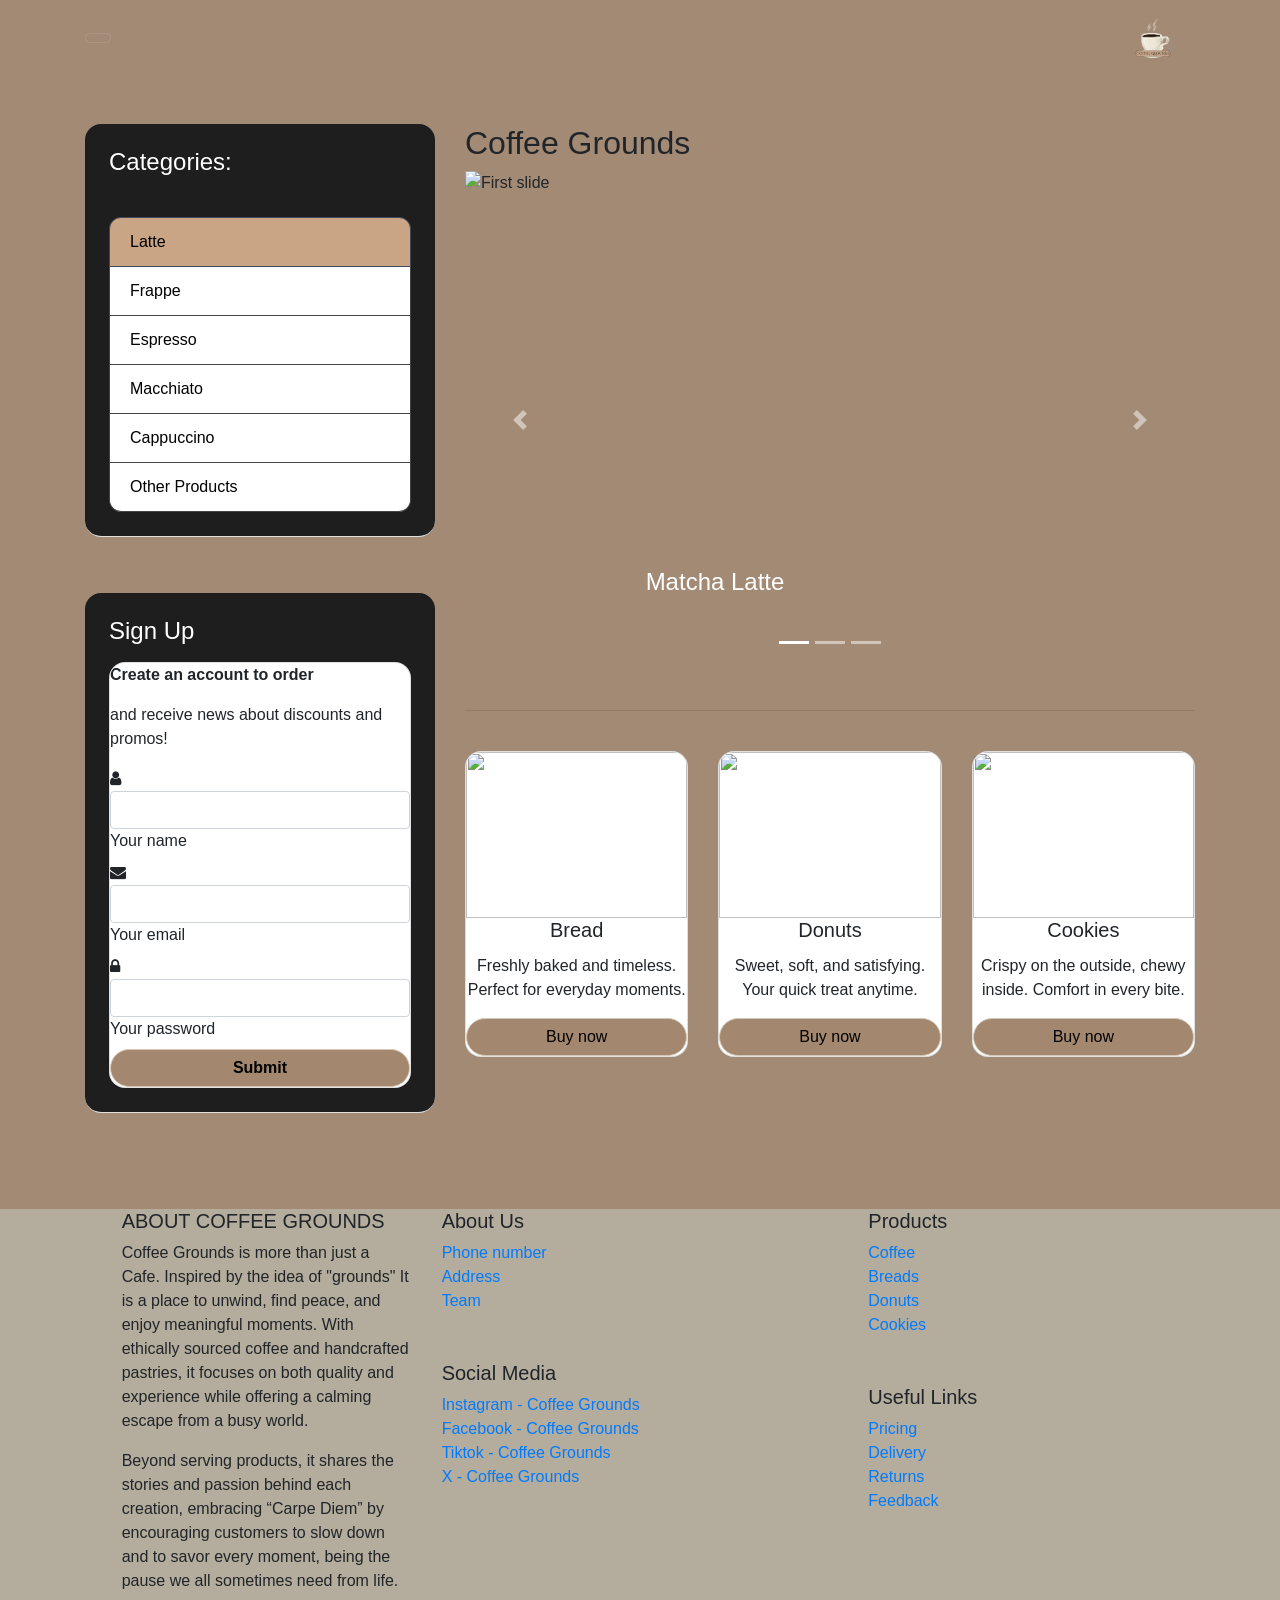
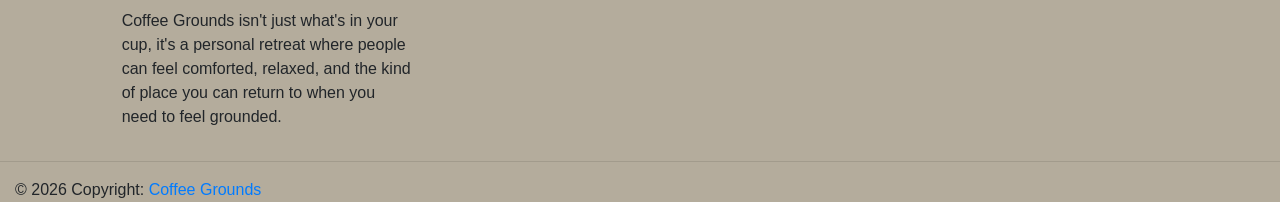
==== index.html @ 026059b1 "Add files via upload" ====
<!DOCTYPE html>
<html lang="en">

  <head>
    <meta charset="UTF-8">
    <title>Coffee Grounds</title>
    <link rel='stylesheet' href='https://cdnjs.cloudflare.com/ajax/libs/twitter-bootstrap/4.0.0-alpha.6/css/bootstrap.css'>
    <link rel='stylesheet' href='https://cdnjs.cloudflare.com/ajax/libs/mdbootstrap/4.3.0/css/mdb.min.css'>
    <link rel='stylesheet' href='https://cdnjs.cloudflare.com/ajax/libs/font-awesome/4.7.0/css/font-awesome.css'>
    <link rel="stylesheet" href="css/style.css">

  </head>

  <body>
  <header>

  <nav class="navbar navbar-toggleable-md navbar-dark">
    <div class="container">
      <button class="navbar-toggler navbar-toggler-right" type="button" data-toggle="collapse" data-target="#navbarNav1" aria-controls="navbarNav1" aria-expanded="false" aria-label="Toggle navigation">
                </button>
      <a class="navbar-brand" href="index.html">
          <img class="logo-img" src="./logo/COFFEE GROUNDS.png">
      </a>
      <div class="collapse navbar-collapse" id="navbarNav1">
        <ul class="navbar-nav mr-auto">
          <li class="nav-item active">
            <a class="nav-link">Home <span class="sr-only">(current)</span></a>
          </li>
          <li class="nav-item">
            <a class="nav-link">Our Story</a>
          </li>
          <li class="nav-item">
            <a class="nav-link">Pricing</a>
          </li>
          <li class="nav-item dropdown btn-group">
            <a class="nav-link dropdown-toggle" id="dropdownMenu1" data-toggle="dropdown" aria-haspopup="true" aria-expanded="false">More info</a>
            <div class="dropdown-menu dropdown" aria-labelledby="dropdownMenu1">
              <a class="dropdown-item">Contact</a>
              <a class="dropdown-item">Billing adress</a>
              <a class="dropdown-item">Discounts</a>
            </div>
          </li>
        </ul>
        <form class="form-inline waves-effect waves-light">
          <input class="form-control" type="text" placeholder="Search">
        </form>
      </div>
    </div>
  </nav>

</header>

<main>

  <div class="container">
    <div class="row">

      <div class="col-lg-4 wow fadeIn" data-wow-delay="0.2s">

        <div class="widget-wrapper">
          <h4>Categories:</h4>
          <br>
          <div class="list-group">
            <a href="categories/latte.html" class="list-group-item active">Latte</a>
            <a href="categories/frappe.html" class="list-group-item">Frappe</a>
            <a href="categories/espresso.html" class="list-group-item">Espresso</a>
            <a href="categories/macchiato.html" class="list-group-item">Macchiato</a>
            <a href="categories/cappuccino.html" class="list-group-item">Cappuccino</a>
            <a href="categories/others.html" class="list-group-item">Other Products</a>
          </div>
        </div>
<br>
        <div class="widget-wrapper wow fadeIn" data-wow-delay="0.4s">
          <h4>Sign Up</h4>
          <div class="card">
            <div class="card-block">
              <p><strong>Create an account to order</strong></p>
              <p>and receive news about discounts and promos!</p>
              <div class="md-form">
                <i class="fa fa-user prefix"></i>
                <input type="text" id="form1" class="form-control">
                <label for="form1">Your name</label>
              </div>
              <div class="md-form">
                <i class="fa fa-envelope prefix"></i>
                <input type="text" id="form2" class="form-control">
                <label for="form2">Your email</label>
              </div>
              <div class="md-form">
                <i class="fa fa-lock prefix"></i>
                <input type="text" id="form3" class="form-control">
                <label for="form3">Your password</label>
              </div>
                <a href="" class="btn btn-default"><strong>Submit</strong></a>

            </div>
          </div>
        </div>

      </div>

      <div class="col-lg-8">

        <div class="row wow fadeIn" data-wow-delay="0.4s">
          <div class="col-lg-12">
            <div class="divider-new">
              <h2 class="h2-responsive">Coffee Grounds</h2>
            </div>


            <div id="carousel-example-1z" class="carousel slide carousel-fade" data-ride="carousel">
              <ol class="carousel-indicators">
                <li data-target="#carousel-example-1z" data-slide-to="0" class="active"></li>
                <li data-target="#carousel-example-1z" data-slide-to="1"></li>
                <li data-target="#carousel-example-1z" data-slide-to="2"></li>
              </ol>
              <div class="carousel-inner" role="listbox">
                <div class="carousel-item active">
                  <img src="https://www.acozykitchen.com/wp-content/uploads/2017/04/IcedMatchaLatte-1.jpg" alt="First slide">
                  <div class="carousel-caption">
                    <h4>Matcha Latte</h4>
                    <br>
                  </div>
                </div>
                <div class="carousel-item">
                  <img src="https://www.mygingergarlickitchen.com/wp-content/rich-markup-images/1x1/1x1-iced-spanish-latte.jpg" alt="Second slide">
                  <div class="carousel-caption">
                    <h4>Spanish Latte</h4>
                    <br>
                  </div>
                </div>
                <div class="carousel-item">
                  <img src="https://nucleuscoffee.com/cdn/shop/articles/Latte-recipe.jpg" alt="Third slide">
                  <div class="carousel-caption">
                    <h4>Latte</h4>
                    <br>
                  </div>
                </div>
              </div>
              <a class="carousel-control-prev" href="#carousel-example-1z" role="button" data-slide="prev">
                <span class="carousel-control-prev-icon" aria-hidden="true"></span>
                <span class="sr-only">Previous</span>
              </a>
              <a class="carousel-control-next" href="#carousel-example-1z" role="button" data-slide="next">
                <span class="carousel-control-next-icon" aria-hidden="true"></span>
                <span class="sr-only">Next</span>
              </a>
            </div>
          </div>
        </div>
        <br>
        <hr class="extra-margins">

        <div class="row">
          <div class="col-lg-4">
            <div class="card  wow fadeIn" data-wow-delay="0.2s">

              <div class="view overlay hm-white-slight">
                <img src="https://horizon.com/wp-content/uploads/recipe-cin-roll-hero.jpg" class="img-fluid" alt="">
                <a href="./categories/bread.html">
                  <div class="mask"></div>
                </a>
              </div>

              <div class="card-block">
                <h4 class="card-title">Bread</h4>
                <p class="card-text">Freshly baked and timeless. Perfect for everyday moments.</p>
                <a href="./categories/bread.html" class="btn btn-default">Buy now</a>
              </div>

            </div>
          </div>

          <div class="col-lg-4">
            <div class="card  wow fadeIn" data-wow-delay="0.4s">

              <div class="view overlay hm-white-slight">
                <img src="https://static01.nyt.com/images/2024/11/24/multimedia/Classic-Glazed-Donutsrex-kpzb/Classic-Glazed-Donutsrex-kpzb-googleFourByThree.jpg " class="img-fluid" alt="">
                <a href="./categories/donuts.html">
                  <div class="mask"></div>
                </a>
              </div>

              <div class="card-block">
                <h4 class="card-title">Donuts</h4>
                <p class="card-text">Sweet, soft, and satisfying. Your quick treat anytime.</p>
                <a href="./categories/donuts.html" class="btn btn-default">Buy now</a>
              </div>

            </div>
          </div>

          <div class="col-lg-4">
            <div class="card  wow fadeIn" data-wow-delay="0.6s">

              <div class="view overlay hm-white-slight">
                <img src="https://mojo.generalmills.com/api/public/content/_pLFRXFETcuXWg_Z0MhZPw_gmi_hi_res_jpeg.jpeg?v=693b292b&t=466b54bb264e48b199fc8e83ef1136b4" class="img-fluid" alt="">
                <a href="./categories/cookies.html">
                  <div class="mask"></div>
                </a>
              </div>

              <div class="card-block">
                <h4 class="card-title">Cookies</h4>
                <p class="card-text">Crispy on the outside, chewy inside. Comfort in every bite.</p>
                <a href="./categories/cookies.html" class="btn btn-default">Buy now</a>
              </div>

            </div>
          </div>
        </div>

      </div>

    </div>
  </div>

</main>

<footer class="page-footer center-on-small-only">

  <div class="container-fluid">
    <div class="row">

      <div class="col-md-3 offset-lg-1 hidden-lg-down">
        <h5 class="title">ABOUT COFFEE GROUNDS</h5>
        <p>Coffee Grounds is more than just a Cafe. Inspired by the idea of "grounds" It is a place to unwind, find peace, and enjoy meaningful moments. With ethically sourced coffee and handcrafted pastries, it focuses on both quality and experience while offering a calming escape from a busy world.</p>

        <p>Beyond serving products, it shares the stories and passion behind each creation, embracing “Carpe Diem” by encouraging customers to slow down and to savor every moment, being the pause we all sometimes need from life.</p>

        <p>Coffee Grounds isn't just what's in your cup, it's a personal retreat where people can feel comforted, relaxed, and the kind of place you can return to when you need to feel grounded.</p>
      </div>

      <div class="col-md-4 mb-4">
        <h5 class="title">About Us</h5>
        <ul class="list-unstyled mb-5">
          <li><a href="">Phone number</a></li>
          <li><a href="">Address</a></li>
          <li><a href="">Team</a></li>
        </ul>

        <h5 class="title">Social Media</h5>
        <ul class="list-unstyled">
          <li><a href="">Instagram - Coffee Grounds</a></li>
          <li><a href="">Facebook - Coffee Grounds</a></li>
          <li><a href="">Tiktok - Coffee Grounds</a></li>
          <li><a href="">X - Coffee Grounds</a></li>
        </ul>
      </div>

      <div class="col-md-4 mb-4">
        <h5 class="title">Products</h5>
        <ul class="list-unstyled mb-5">
          <li><a href="">Coffee</a></li>
          <li><a href="">Breads</a></li>
          <li><a href="">Donuts</a></li>
          <li><a href="">Cookies</a></li>
        </ul>

        <h5 class="title">Useful Links</h5>
        <ul class="list-unstyled">
          <li><a href="">Pricing</a></li>
          <li><a href="">Delivery</a></li>
          <li><a href="">Returns</a></li>
          <li><a href="">Feedback</a></li>
        </ul>
      </div>

    </div>
  </div>

    </div>
  </div>

  <hr>
  <div class="footer-copyright">
    <div class="container-fluid">
      © 2026 Copyright: <a href="">Coffee Grounds</a>

    </div>
  </div>

</footer>
    <script src='https://code.jquery.com/jquery-3.2.1.min.js'></script>
    <script src='https://cdnjs.cloudflare.com/ajax/libs/twitter-bootstrap/4.0.0-alpha.6/js/bootstrap.js'></script>
    <script src='https://cdnjs.cloudflare.com/ajax/libs/mdbootstrap/4.3.0/js/mdb.min.js'></script>
    <script  src="./script.js"></script>

  </body>
  
</html>
---- css/style.css ----
body {
  background-color: #a28a75;
}

main {
  padding-top: 3rem;
  padding-bottom: 2rem;
}

.logo-img {
  width: 50px;
  height: auto;
  border-radius: 50%;
  object-fit: cover;
}

.list-group-item {
  color: black !important;
  background-color: white;
  border-color: #444;
}

.list-group-item:hover {
  color: #ccc !important;
  background-color: #222;
}

.list-group-item.active {
  color: black !important;
  background-color: #caa585 !important;
  border-color: #414a5c;
}

.list-group-item:first-child {
  border-top-left-radius: 12px;
  border-top-right-radius: 12px;
}

.list-group-item:last-child {
  border-bottom-left-radius: 12px;
  border-bottom-right-radius: 12px;
}

.btn-default {
  background-color: #a3876e !important;
  border-color: #d3c7b7 !important;
  color: #000 !important;
  border-radius: 20px;
  font-weight: 500;
}

.btn .btn-default {
  align-items: center;

}

.btn-default:hover {
  background-color: #c2b5a3 !important;
  border-color: #c2b5a3 !important;
}

.widget-wrapper {
  padding-bottom: 2rem;
  border-bottom: 1px solid #e0e0e0;
  margin-bottom: 2rem;
  border-radius: 16px;
  padding: 1.5rem;
  background-color: #1e1e1e;
  overflow: hidden;

}

.widget-wrapper h1, 
.widget-wrapper h2, 
.widget-wrapper h3, 
.widget-wrapper h4, 
.widget-wrapper h5 {
  color: #ffffff !important;
  margin-bottom: 1rem;
}

.card {
  border-radius: 16px !important;
  overflow: hidden;
}

.card h4 {
  font-size: 20px;
}

.card-block .card-title,
.card-block .card-text,
.card-block .btn {
  display: flex;
  flex-direction: column;
  text-align: center;
}

.view {
  position: relative;
  width: 100%;
  padding-top: 75%;
  overflow: hidden;
}

.view img {
  position: absolute;
  top: 0;
  left: 0;
  width: 100%;
  height: 100%;
  object-fit: cover;
}

.carousel-item {
  height: 500px;
  width: 500px;
  margin: auto;
}

.carousel-caption h4 {
    background-color: #a28a75;
    padding: 10px;
    border-radius: 10px;
    width: 200px;
    margin: auto;
}

.carousel-item img {
  width: 100%;
  height: 100%;
  object-fit: cover;
}

.extra-margins {
  margin-top: 1rem;
  margin-bottom: 2.5rem;
}

.divider-new {
  margin-top: 0;
}

.navbar {
  background-color: transparent !important;
  box-shadow: none !important;
}

footer.page-footer {
  background-color: #b4ac9c;
  margin-top: 2rem;
}
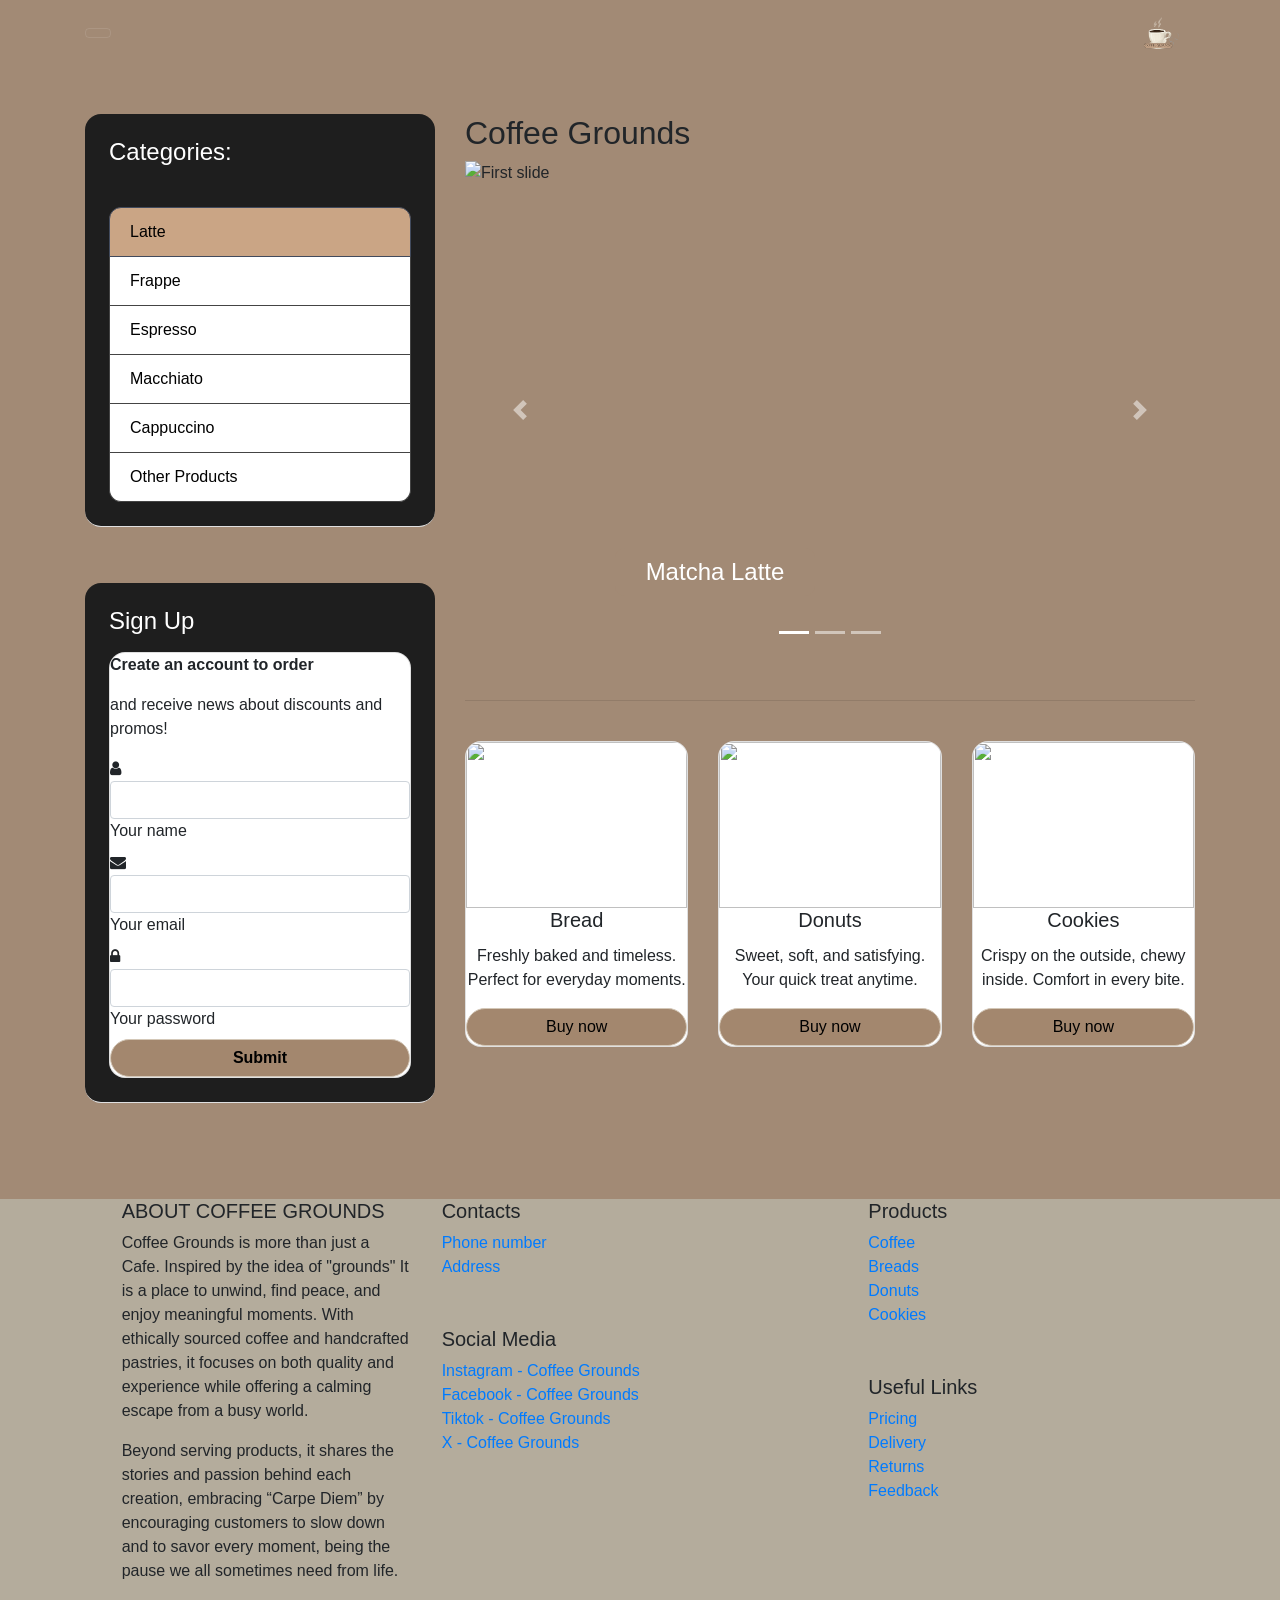
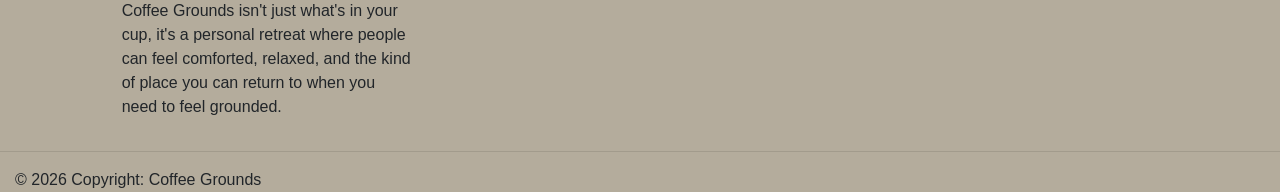
==== commit 34853bf6: "Add files via upload" ====
--- a/index.html
+++ b/index.html
@@ -27,10 +27,13 @@
             <a class="nav-link">Home <span class="sr-only">(current)</span></a>
           </li>
           <li class="nav-item">
-            <a class="nav-link">Our Story</a>
+            <a class="nav-link" href="#About">About</a>
           </li>
           <li class="nav-item">
             <a class="nav-link">Pricing</a>
+          </li>
+          <li class="nav-item">
+            <a class="nav-link" href="./categories/feedback.html">Feedback</a>
           </li>
           <li class="nav-item dropdown btn-group">
             <a class="nav-link dropdown-toggle" id="dropdownMenu1" data-toggle="dropdown" aria-haspopup="true" aria-expanded="false">More info</a>
@@ -222,7 +225,7 @@
   <div class="container-fluid">
     <div class="row">
 
-      <div class="col-md-3 offset-lg-1 hidden-lg-down">
+      <div id="About" class="col-md-3 offset-lg-1 hidden-lg-down">
         <h5 class="title">ABOUT COFFEE GROUNDS</h5>
         <p>Coffee Grounds is more than just a Cafe. Inspired by the idea of "grounds" It is a place to unwind, find peace, and enjoy meaningful moments. With ethically sourced coffee and handcrafted pastries, it focuses on both quality and experience while offering a calming escape from a busy world.</p>
 
@@ -232,11 +235,10 @@
       </div>
 
       <div class="col-md-4 mb-4">
-        <h5 class="title">About Us</h5>
+        <h5 class="title">Contacts</h5>
         <ul class="list-unstyled mb-5">
           <li><a href="">Phone number</a></li>
           <li><a href="">Address</a></li>
-          <li><a href="">Team</a></li>
         </ul>
 
         <h5 class="title">Social Media</h5>
@@ -251,10 +253,10 @@
       <div class="col-md-4 mb-4">
         <h5 class="title">Products</h5>
         <ul class="list-unstyled mb-5">
-          <li><a href="">Coffee</a></li>
-          <li><a href="">Breads</a></li>
-          <li><a href="">Donuts</a></li>
-          <li><a href="">Cookies</a></li>
+          <li><a href="index.html">Coffee</a></li>
+          <li><a href="./categories/bread.html">Breads</a></li>
+          <li><a href="./categories/donuts.html">Donuts</a></li>
+          <li><a href="./categories/cookies.html">Cookies</a></li>
         </ul>
 
         <h5 class="title">Useful Links</h5>
@@ -262,7 +264,7 @@
           <li><a href="">Pricing</a></li>
           <li><a href="">Delivery</a></li>
           <li><a href="">Returns</a></li>
-          <li><a href="">Feedback</a></li>
+          <li><a href="./categories/feedback.html">Feedback</a></li>
         </ul>
       </div>
 
@@ -275,7 +277,7 @@
   <hr>
   <div class="footer-copyright">
     <div class="container-fluid">
-      © 2026 Copyright: <a href="">Coffee Grounds</a>
+      © 2026 Copyright: Coffee Grounds
 
     </div>
   </div>
--- a/css/style.css
+++ b/css/style.css
@@ -1,5 +1,5 @@
 body {
-  background-color: #a28a75;
+  background-color: #a28a75 !important;
 }
 
 main {
@@ -8,7 +8,7 @@
 }
 
 .logo-img {
-  width: 50px;
+  width: 40px;
   height: auto;
   border-radius: 50%;
   object-fit: cover;
@@ -149,4 +149,4 @@
 footer.page-footer {
   background-color: #b4ac9c;
   margin-top: 2rem;
-}
+}
